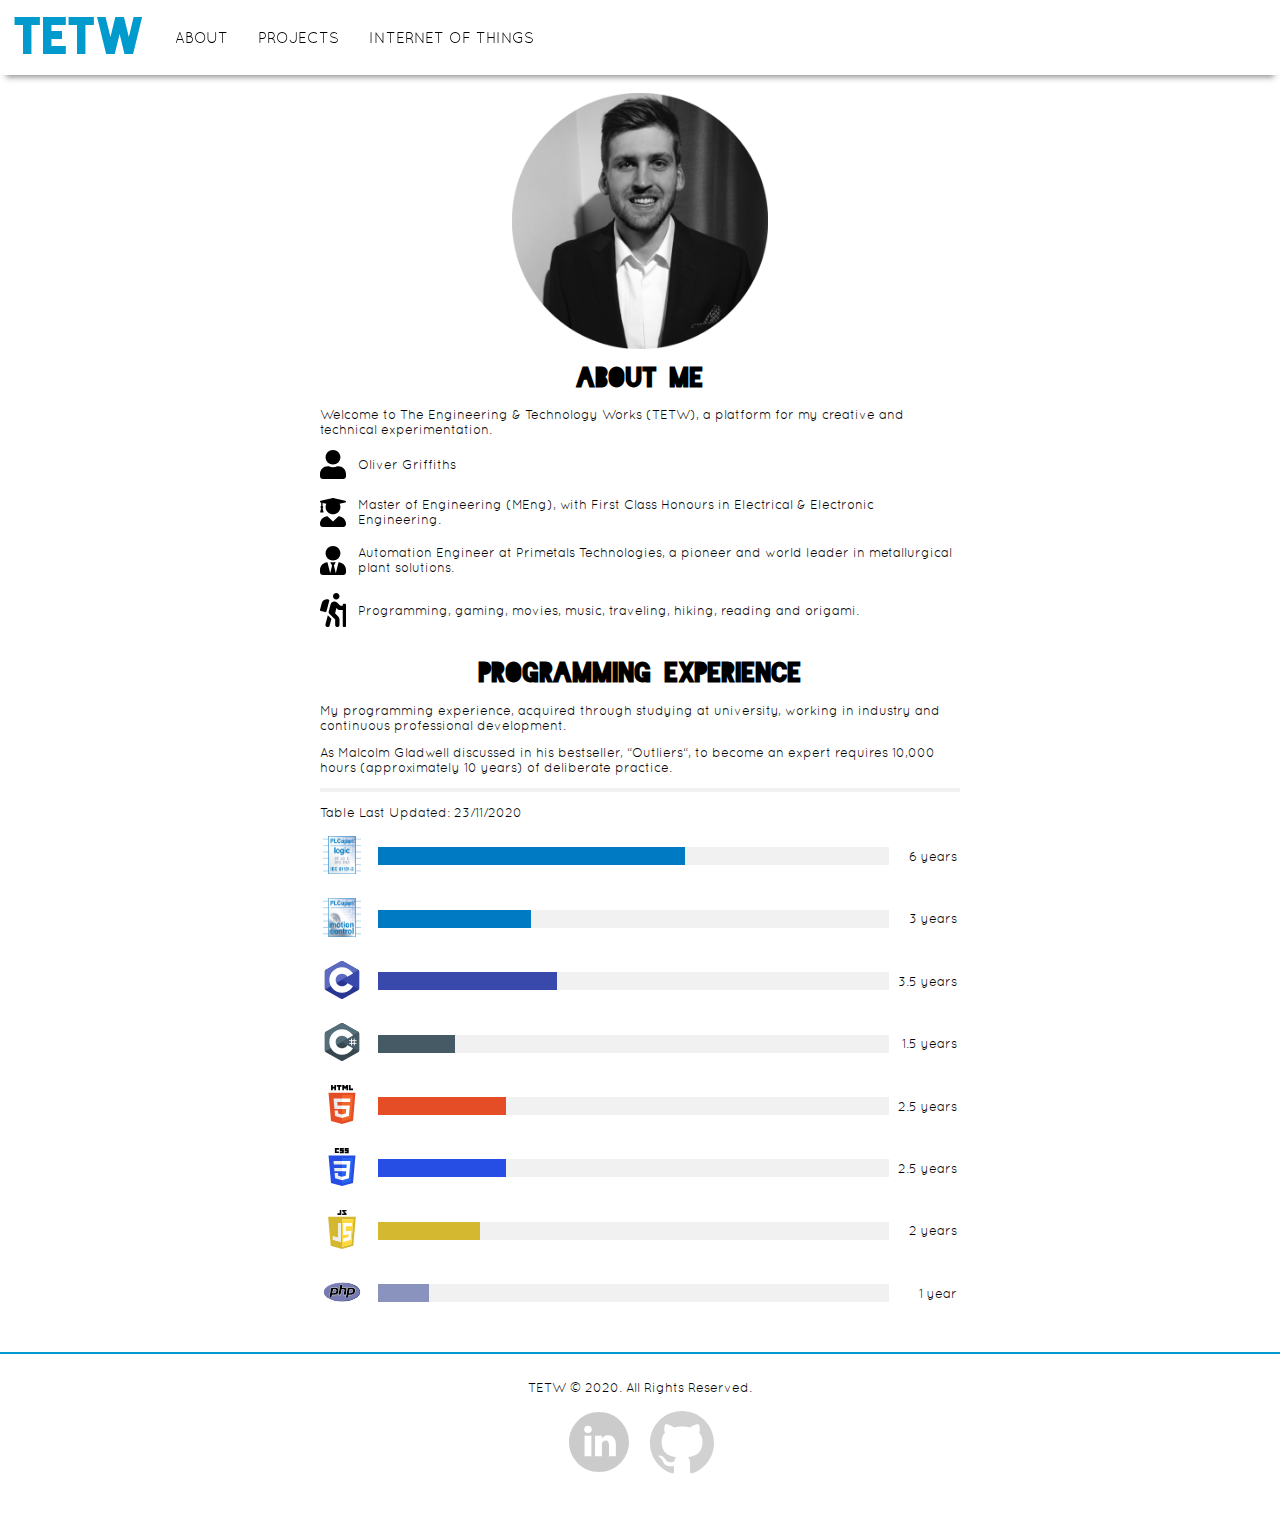
==== Website/about.html @ 1ee8500c "page navigation updated" ====
<!DOCTYPE html>
<html lang="en">  
    <head>   
        <title>TETW | About</title>
        <meta charset="UTF-8">    
        <meta name="viewport" content="width=device-width, initial-scale=1">    
        <meta name="keywords" content="">
        <meta name="description" content="">
        <link rel="shortcut icon" href="res/icon/pc-icon_white.svg">
        <link rel="apple-touch-icon-precomposed" href="res/icon/pc-icon_white.svg">
        <link rel="stylesheet" href="css/style.css">
    </head> 
    <body>
        <header class="navbar" id="header-navbar">
            <a href="index.html">TETW</a>
            <a href="about.html">ABOUT</a>
            <a href="projects.html">PROJECTS</a>
            <a href="internet-of-things.html">INTERNET OF THINGS</a>
            <svg aria-hidden="true" focusable="false" data-prefix="fas" data-icon="bars" class="icon" role="img" xmlns="http://www.w3.org/2000/svg" viewBox="0 0 448 512">
                <path d="M16 132h416c8.837 0 16-7.163 16-16V76c0-8.837-7.163-16-16-16H16C7.163 60 0 67.163 0 76v40c0 8.837 7.163 16 16 16zm0 160h416c8.837 0 16-7.163 16-16v-40c0-8.837-7.163-16-16-16H16c-8.837 0-16 7.163-16 16v40c0 8.837 7.163 16 16 16zm0 160h416c8.837 0 16-7.163 16-16v-40c0-8.837-7.163-16-16-16H16c-8.837 0-16 7.163-16 16v40c0 8.837 7.163 16 16 16z"></path>
            </svg>
        </header>
        <div class="content">
            <div class="profile-photo">
                <img alt="Profile Photo" src="res/img/profile-photo.png"/>
            </div>
            <div class="container">
                <h1>About Me</h1>
                <p>Welcome to The Engineering & Technology Works (TETW), a platform for my creative and technical experimentation.</p>
                <div class="credentials">
                    <img alt="Name-icon" src="res/icon/name.svg" />
                    <span> Oliver Griffiths</span>
                </div>
                <div class="credentials">
                    <img alt="Qualification-icon" src="res/icon/qualification.svg" />
                    <span> Master of Engineering (MEng), with First Class Honours in Electrical & Electronic Engineering.</span>
                </div>
                <div class="credentials">
                    <img alt="Job-icon" src="res/icon/job.svg" />
                    <span> Automation Engineer at Primetals Technologies, a pioneer and world leader in metallurgical plant solutions.</span>
                </div>
                <div class="credentials">
                    <img alt="Hobbies-icon" src="res/icon/hobbies.svg" />
                    <span> Programming, gaming, movies, music, traveling, hiking, reading and origami.</span>
                </div>
                <h1>Programming Experience </h1>
                <p>My programming experience, acquired through studying at university, working in industry and continuous professional development.</p>
                <p>As Malcolm Gladwell discussed in his bestseller, “Outliers“, to become an expert requires 10,000 hours (approximately 10 years) of deliberate practice.</p>
                <hr>
                <p>Table Last Updated: 23/11/2020</p>
                <table>
                    <tr>
                        <td class="logo">
                            <img src="res/logo/PLCopen-logic.png"></img>
                        </td>
                        <td class="bar">
                            <div class="bar-content">
                                <div id="PLCopen-logic"></div>
                            </div>
                        </td>
                        <td class="experience">6 years</td>
                    </tr>
                    <tr>
                        <td class="logo">
                            <img src="res/logo/PLCopen-motion-control.png"></img>
                        </td>
                        <td class="bar">
                            <div class="bar-content">
                                <div id="PLCopen-mc"></div>
                            </div>
                        </td>
                        <td class="experience">3 years</td>
                    </tr>
                    <tr>
                        <td class="logo">
                            <img src="res/logo/C.svg"></img>
                        </td>
                        <td class="bar">
                            <div class="bar-content">
                                <div id="C"></div>
                            </div>
                        </td>
                        <td class="experience">3.5 years</td>
                    </tr>
                    <tr>
                        <td class="logo">
                            <img src="res/logo/C-sharp.svg"></img>
                        </td>
                        <td class="bar">
                            <div class="bar-content">
                                <div id="C-sharp"></div>
                            </div>
                        </td>
                        <td class="experience">1.5 years</td>
                    </tr>
                    <tr>
                        <td class="logo">
                            <img src="res/logo/HTML5.svg"></img>
                        </td>
                        <td class="bar">
                            <div class="bar-content">
                                <div id="HTML5"></div>
                            </div>
                        </td>
                        <td class="experience">2.5 years</td>
                    </tr>
                    <tr>
                        <td class="logo">
                            <img src="res/logo/CSS3.svg"></img>
                        </td>
                        <td class="bar">
                            <div class="bar-content">
                                <div id="CSS3"></div>
                            </div>
                        </td>
                        <td class="experience">2.5 years</td>
                    </tr>
                    <tr>
                        <td class="logo">
                            <img src="res/logo/JS.svg"></img>
                        </td>
                        <td class="bar">
                            <div class="bar-content">
                                <div id="JS"></div>
                            </div>
                        </td>
                        <td class="experience">2 years</td>
                    </tr>
                    <tr>
                        <td class="logo">
                            <img src="res/logo/PHP.svg"></img>
                        </td>
                        <td class="bar">
                            <div class="bar-content">
                                <div id="PHP"></div>
                            </div>
                        </td>
                        <td class="experience">1 year</td>
                    </tr>
                </table>
            </div>
        </div>
        <footer class="page-footer fixed-bottom">
            <p> TETW © 2020. All Rights Reserved. </p>
            <a href="https://www.linkedin.com/in/oliver-griffiths-932b7a74/" target="new" title="LinkedIn"> 
                <img id="linkedin-icon" alt="LinkedIn-logo" src="res/icon/linkedin.svg" />
            </a>
            <a href="https://github.com/oh-olig" target="new" title="GitHub">
                <img id="github-icon" alt="Github-logo" src="res/icon/github.svg" />
            </a>
        </footer>
        <script src="res/inc/jquery/3.2.1/jquery.min.js"></script>
        <script src="res/inc/gsap/1.20.2/TweenMax.min.js"></script>
        <script src="res/inc/gsap/1.20.2/plugins/ScrollToPlugin.min.js"></script>
        <script src="js/main.js"></script>
    </body>
</html>
---- Website/css/style.css ----
/*//////////////////////////////////////////////////////////
// L A Y O U T   C R O S S   P L A T F O R M
//////////////////////////////////////////////////////////*/

body{ margin: 0; overflow-x: hidden; }

a, p, span, td { font-family: 'quicksandregular', Verdana, serif; }
h1 { font-family: 'blackoutmidnight', Verdana, serif; text-align: center; }
hr { border: 0.2vw solid #f1f1f1; }

header { 
    background-color: #fff;
    overflow: hidden;
    position: fixed;
    z-index: 99999;
    width: 100vw;
    -moz-box-shadow: 0 8px 6px -6px rgba(22, 24, 25, .5);
    -webkit-box-shadow: 0 8px 6px -6px rgba(22, 24, 25, .5);
    box-shadow: 0 8px 6px -6px rgba(22, 24, 25, .5);
}
header a {
    float: left;
    display: block;
    color: #000;
    text-align: center;
    line-height: 75px;
    text-decoration: none;
    font-size: 15px;
    padding: 0 15px;
}
header a:first-child {
    background-color: #fff;
    color: #009ACD;
    font-family: 'blackoutmidnight', Verdana, serif;
    font-size: 50px; 
}
header a:not(:first-child):hover { background-color: #ddd; color: black; }
header .icon {
    position: absolute;
    right: 20px;
    top: 22.5px;
    height: 30px;
    fill: #009ACD;
}
header.resize { 
    -moz-box-shadow: none;
    -webkit-box-shadow: none;
    box-shadow: none;
    opacity: .97; 
}
header.resize a {
    line-height: 50px; 
    font-size: 15px;
    padding: 0 15px;
}
header.resize a:first-child {
    background-color: #009ACD;
    color: #fff;
    font-size: 35px;
}
header.resize .icon { right: 20px; top: 10px; }

.content { padding-top: 75px; }
.content.resize { padding-top: 50px; }

.home-text {
    text-align: center;
    position: absolute;
    top: 50%;
    left: 50%;
    transform: translate(-50%, -50%);
    color: #fff;
}
.home-text h1 { margin: 1vmax 0; }

.credentials {
    display: flex;
    justify-content: left;
    align-items: center;
    padding-bottom: 2vh;
}
.credentials img {
    height: auto;
    display: inline-block;
    vertical-align: middle;
}
.credentials span {
    padding-left: 2%;
}

.thumbnail { padding: 5px; }
.thumbnail img { width: 100%; }
.thumbnail p {
    font-family: 'blackoutmidnight', Verdana, serif;
    color: #fff;
    text-align: center;
    position: absolute;
}

footer {
    height: 150px;
    background-color: #fff;
    padding-top: 1.5vh;
    text-align: center;
    border-top: solid;
    border-width: 2px;
    border-color: #009ACD;
}
footer a {
    display: inline-block;
    width: 80px;
    padding-bottom: 2vh;
}
#github-icon { height: auto; max-width: 80%; }
#linkedin-icon { height: auto; max-width: 100%; }

/*//////////////////////////////////////////////////////////
// L A Y O U T   M O B I L E   B R O W S E R
//////////////////////////////////////////////////////////*/

@media only screen and (max-width: 1024px) {

    h1 { font-size: 4vmax; }
    a, p, span, td { font-size: 1.75vmax; }

    header a:not(:first-child) { display: none; line-height: 50px; }
    header .icon { display: block; }
    header.responsive a {
        float: none;
        display: block;
        text-align: left;
    }
    header.resize.responsive .icon { fill: #fff; }

    .home-text h1 { font-size: 15vmax; }
    .home-text p { font-size: 3.5vmax; }

    .container {
        margin: 2vh auto;
        max-width: 90vw;
        position: relative;
        text-align: left;
    }

    .row { display: block; }
    .thumbnail { width: 100%; }
    .thumbnail img { filter: contrast(20%); display: inherit; }
    .thumbnail p { font-size: 6vmax; width: 100%; }
    .thor-overlay-text { top: 11.5%; }
    .peak-overlay-text { top: 33.5%; }
    .ducs-overlay-text { top: 59.5%; }
    .ifrr-overlay-text { top: 84.5%; }

    .profile-photo { height: 30vmax; }
    .credentials img { max-width: 3vmax; }
    table { width: 90vw; }
    table tr td { padding-bottom: 2vmax; }
    table tr td.logo { width: 6vmax; }
    table tr td img { width: 4vmax; }
    table tr td.experience { width: 8vmax; text-align: right; }
}

/*//////////////////////////////////////////////////////////
// L A Y O U T   P C   B R O W S E R
//////////////////////////////////////////////////////////*/

@media only screen and (min-width: 1025px) {

    h1 { font-size: 2vmax; }
    a, p, span, td { font-size: 1vmax; }

    header a { line-height: 75px; }
    header .icon { display: none; }

    .home-text h1 { font-size: 10vmax; }
    .home-text p { font-size: 2vmax; }

    .container {
        margin: 2vh auto;
        max-width: 50vw;
        position: relative;
        text-align: left;
    }

    .row { display: flex; }
    .thumbnail { width: 50%; }
    .thumbnail:hover img { filter: contrast(20%); }
    .thumbnail:hover p { display: inherit; }
    .thumbnail:not(:hover) p { display: none; }
    .thumbnail p { font-size: 6vmax; width: 50%; }
    .thor-overlay-text { top: 14%; }
    .peak-overlay-text { font-size: 3.5vmax !important; top: 17%; }
    .ducs-overlay-text { top: 60%; }
    .ifrr-overlay-text { top: 60%; }

    .profile-photo { height: 20vmax; }
    .credentials img { max-width: 2vmax; }
    table { width: 50vw; }
    table tr td { padding-bottom: 2vh; }
    table tr td.logo { width: 4vmax; }
    table tr td img { width: 3vmax; height: 3vmax; }
    table tr td.experience { width: 5vmax; text-align: right; }
}

/*//////////////////////////////////////////////////////////
// I M A G E S
//////////////////////////////////////////////////////////*/

.home-image {
    background-image: linear-gradient(rgba(0, 0, 0, 0.5), rgba(0, 0, 0, 0.5)), url("../res/img/home-image.jpg");
    height: 100vh;
    background-position: center;
    background-repeat: no-repeat;
    background-size: cover;
    position: relative;
}

.profile-photo {
    margin: 2vh;
    position: relative;
    text-align: center;
}
.profile-photo img {
    max-width: 100%;
    max-height: 100%;
    vertical-align: middle;
}

/*//////////////////////////////////////////////////////////
// E X P E R I E N C E   T A B L E
//////////////////////////////////////////////////////////*/

.bar-content {
    background-color: #f1f1f1;
    text-align: center;
    color: white;
}
.bar-content #PLCopen-logic {
    width: 60%; 
    height: 18px;
    background-color: #007AC3; 
}
.bar-content #PLCopen-mc {
    width: 30%;
    height: 18px;
    background-color: #007AC3;
}
.bar-content #C {
    width: 35%;
    height: 18px;
    background-color: #3949AB;
}
.bar-content #C-sharp {
    width: 15%;
    height: 18px;
    background-color: #455A64;
}
.bar-content #HTML5 {
    width: 25%;
    height: 18px;
    background-color: #E44D26;
}
.bar-content #CSS3 {
    width: 25%;
    height: 18px;
    background-color: #264DE4;
}
.bar-content #JS {
    width: 20%;
    height: 18px;
    background-color: #D4B830;
}
.bar-content #PHP {
    width: 10%;
    height: 18px;
    background-color: #8993be;
}

/*//////////////////////////////////////////////////////////
// F O N T S
//////////////////////////////////////////////////////////*/

@font-face {
    font-family: 'blackoutmidnight';
    src: url('../css/fonts/blackout-midnight-webfont.woff2') format('woff2'),
         url('../css/fonts/blackout-midnight-webfont.woff') format('woff');
    font-weight: normal;
    font-style: normal;
  
}

@font-face {
    font-family: 'quicksandregular';
    src: url('../css/fonts/quicksand-regular-webfont.woff2') format('woff2'),
         url('../css/fonts/quicksand-regular-webfont.woff') format('woff');
    font-weight: normal;
    font-style: normal;
}

@font-face {
    font-family: 'quicksandbold';
    src: url('../css/fonts/quicksand-bold-webfont.woff2') format('woff2'),
         url('../css/fonts/quicksand-bold-webfont.woff') format('woff');
    font-weight: normal;
    font-style: normal;
}
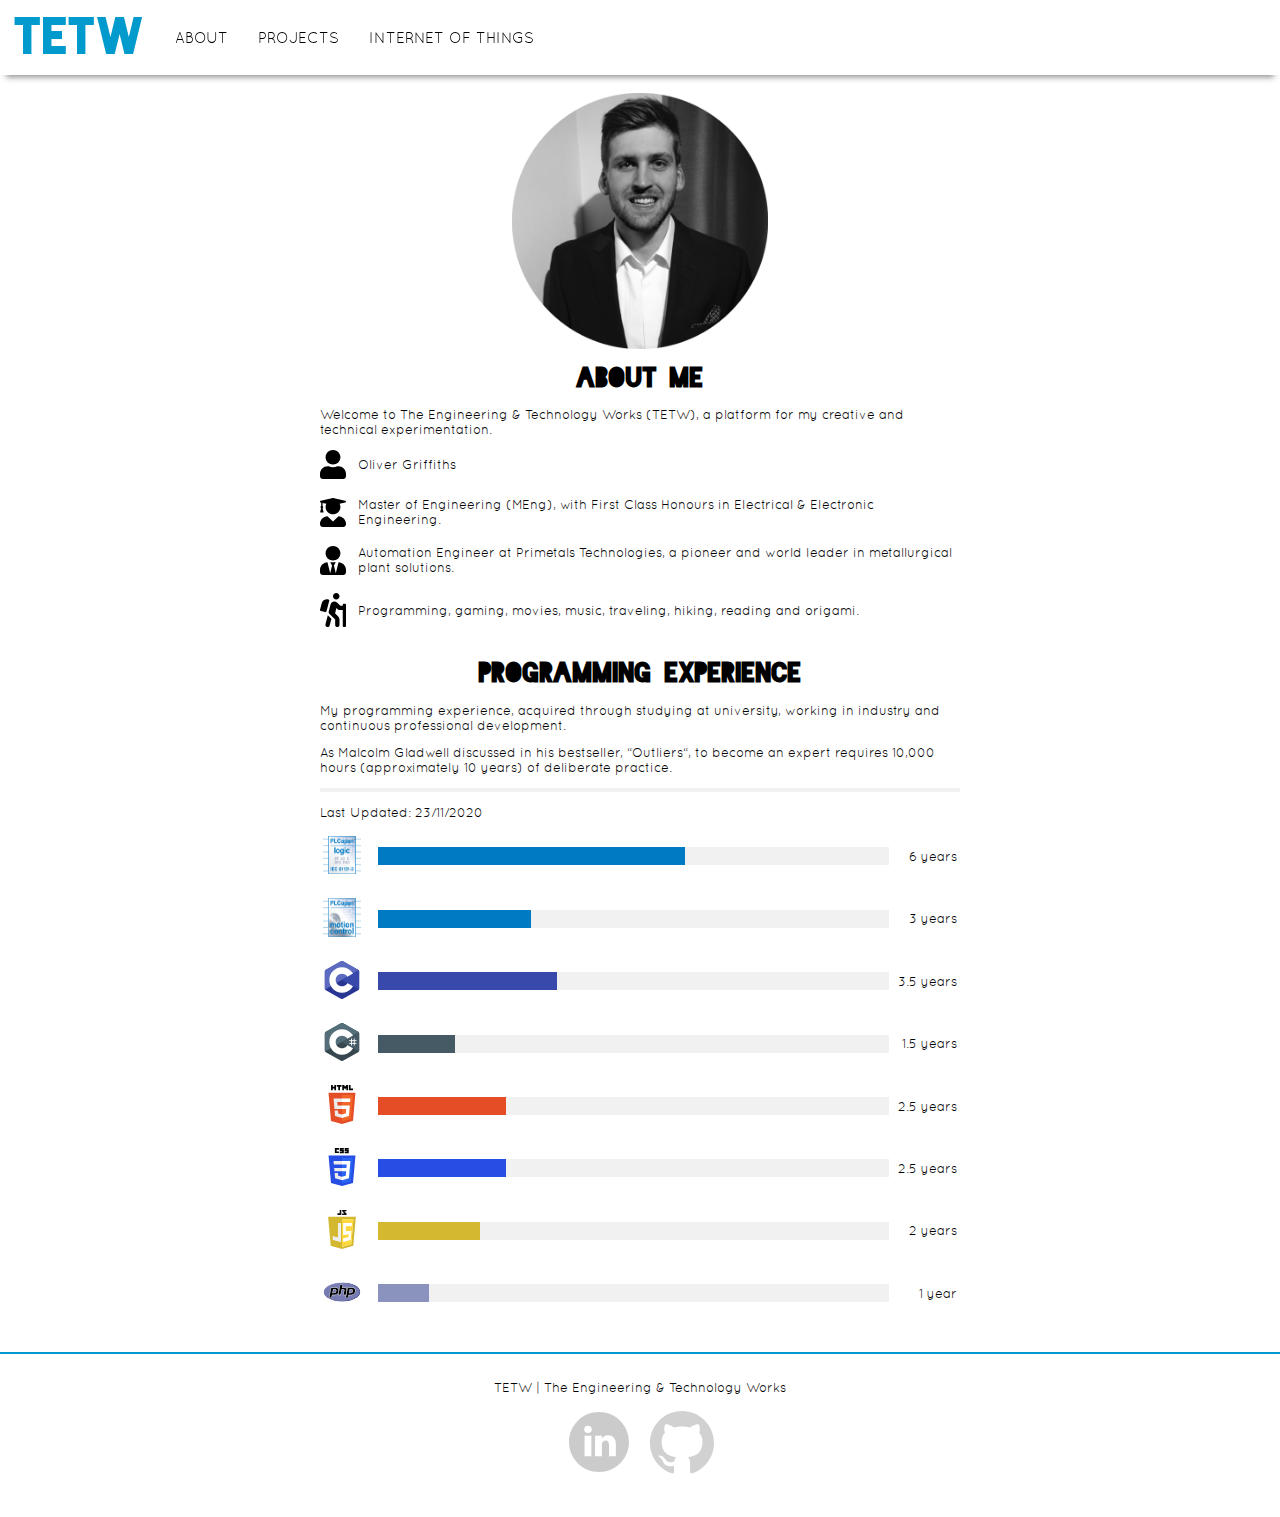
==== commit 75510c87: "gsap upgraded to 3.6.0, footer changed closes #6" ====
--- a/Website/about.html
+++ b/Website/about.html
@@ -47,7 +47,7 @@
                 <p>My programming experience, acquired through studying at university, working in industry and continuous professional development.</p>
                 <p>As Malcolm Gladwell discussed in his bestseller, “Outliers“, to become an expert requires 10,000 hours (approximately 10 years) of deliberate practice.</p>
                 <hr>
-                <p>Table Last Updated: 23/11/2020</p>
+                <p>Last Updated: 23/11/2020</p>
                 <table>
                     <tr>
                         <td class="logo">
@@ -141,7 +141,7 @@
             </div>
         </div>
         <footer class="page-footer fixed-bottom">
-            <p> TETW © 2020. All Rights Reserved. </p>
+            <p> TETW | The Engineering & Technology Works </p>
             <a href="https://www.linkedin.com/in/oliver-griffiths-932b7a74/" target="new" title="LinkedIn"> 
                 <img id="linkedin-icon" alt="LinkedIn-logo" src="res/icon/linkedin.svg" />
             </a>
@@ -150,8 +150,8 @@
             </a>
         </footer>
         <script src="res/inc/jquery/3.2.1/jquery.min.js"></script>
-        <script src="res/inc/gsap/1.20.2/TweenMax.min.js"></script>
-        <script src="res/inc/gsap/1.20.2/plugins/ScrollToPlugin.min.js"></script>
+        <script src="res/inc/gsap/3.6.0/gsap.min.js"></script>
+        <script src="res/inc/gsap/3.6.0/ScrollToPlugin.min.js"></script>
         <script src="js/main.js"></script>
     </body>
 </html>--- a/Website/css/style.css
+++ b/Website/css/style.css
@@ -145,11 +145,11 @@
     .row { display: block; }
     .thumbnail { width: 100%; }
     .thumbnail img { filter: contrast(20%); display: inherit; }
-    .thumbnail p { font-size: 6vmax; width: 100%; }
-    .thor-overlay-text { top: 11.5%; }
-    .peak-overlay-text { top: 33.5%; }
-    .ducs-overlay-text { top: 59.5%; }
-    .ifrr-overlay-text { top: 84.5%; }
+    .thumbnail p { font-size: 10vmax; width: 100%; }
+    .thor-overlay-text { top: 7.5%; }
+    .peak-overlay-text { font-size: 6vmax !important; top: 33.5%; }
+    .ducs-overlay-text { top: 56%; }
+    .ifrr-overlay-text { top: 79.5%; }
 
     .profile-photo { height: 30vmax; }
     .credentials img { max-width: 3vmax; }
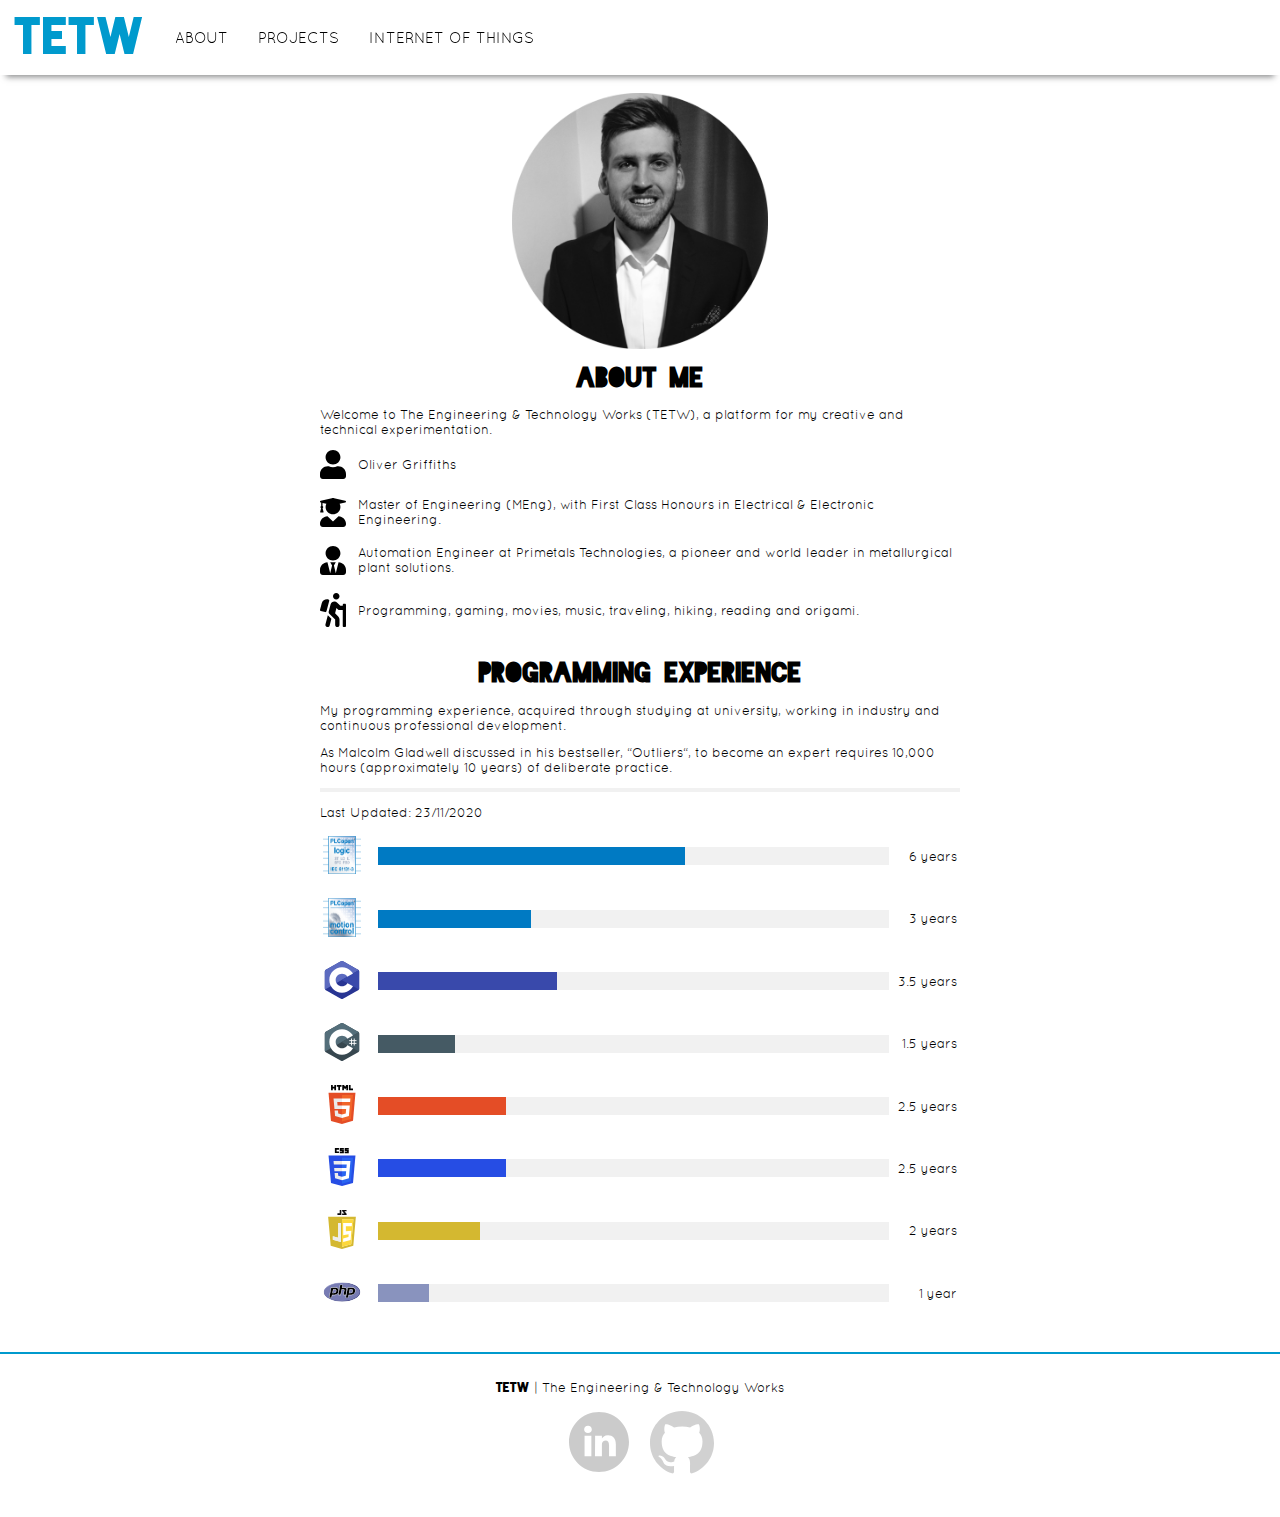
==== commit 68bf64ac: "footer logo updated" ====
--- a/Website/about.html
+++ b/Website/about.html
@@ -141,7 +141,7 @@
             </div>
         </div>
         <footer class="page-footer fixed-bottom">
-            <p> TETW | The Engineering & Technology Works </p>
+            <p> <span class="tetw-logo">TETW</span> | The Engineering & Technology Works </p>
             <a href="https://www.linkedin.com/in/oliver-griffiths-932b7a74/" target="new" title="LinkedIn"> 
                 <img id="linkedin-icon" alt="LinkedIn-logo" src="res/icon/linkedin.svg" />
             </a>
@@ -151,7 +151,6 @@
         </footer>
         <script src="res/inc/jquery/3.2.1/jquery.min.js"></script>
         <script src="res/inc/gsap/3.6.0/gsap.min.js"></script>
-        <script src="res/inc/gsap/3.6.0/ScrollToPlugin.min.js"></script>
         <script src="js/main.js"></script>
     </body>
 </html>--- a/Website/css/style.css
+++ b/Website/css/style.css
@@ -111,6 +111,7 @@
     width: 80px;
     padding-bottom: 2vh;
 }
+.tetw-logo { font-family: 'blackoutmidnight', Verdana, serif; text-align: center; }
 #github-icon { height: auto; max-width: 80%; }
 #linkedin-icon { height: auto; max-width: 100%; }
 
